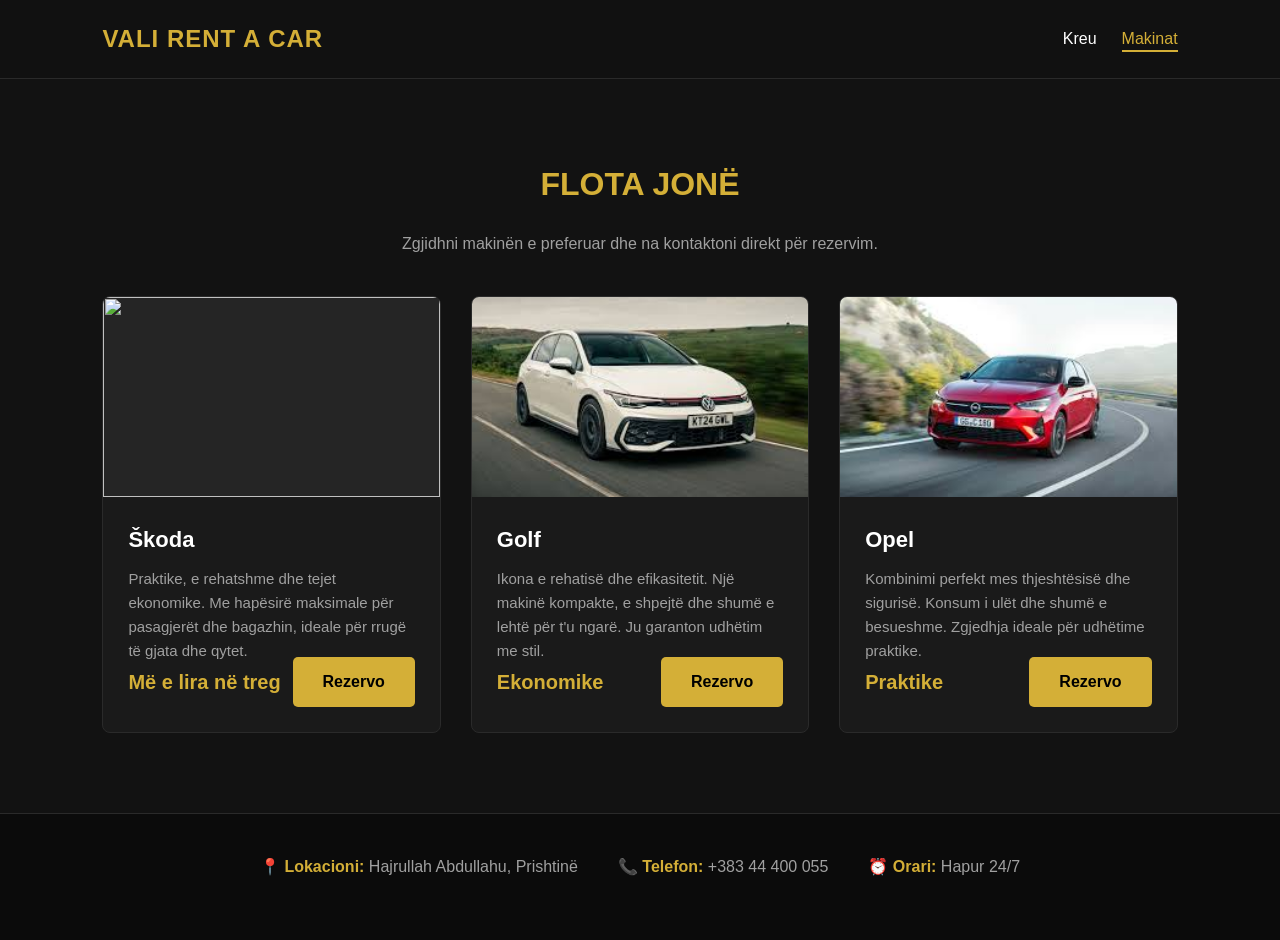
==== cars.html @ 0d16157c "first commit" ====
<!DOCTYPE html>
<html lang="sq">
<head>
    <meta charset="UTF-8">
    <meta name="viewport" content="width=device-width, initial-scale=1.0">
    <title>Vali Rent a Car | Makinat</title>
    <link rel="stylesheet" href="style.css">
</head>
<body>

    <nav>
        <div class="logo">Vali Rent a Car</div>
        <ul>
            <li><a href="index.html">Kreu</a></li>
            <li><a href="cars.html" class="active">Makinat</a></li>
        </ul>
    </nav>

    <section class="fleet-container">
        <h2 class="fleet-title" style="text-align: center; margin-top: 40px;">Flota Jonë</h2>
        <p style="text-align: center; color: var(--text-muted); margin-bottom: 40px;">Zgjidhni makinën e preferuar dhe na kontaktoni direkt për rezervim.</p>
        
        <div class="grid">
            
            <div class="card">
                <div class="card-img">
                    <img src="./skoda.jpg" />
                </div>
                <div class="card-content">
                    <h3>Škoda</h3>
                    <p>Praktike, e rehatshme dhe tejet ekonomike. Me hapësirë maksimale për pasagjerët dhe bagazhin, ideale për rrugë të gjata dhe qytet.</p>
                    <div class="price-tag">
                        <span class="price">Më e lira në treg</span>
                        <a href="https://wa.me/38344400055?text=Përshëndetje,%20jam%20i%20interesuar%20për%20të%20rezervuar%20një%20makinë%20Skoda." target="_blank" class="btn">Rezervo</a>
                    </div>
                </div>
            </div>

            <div class="card">
                <div class="card-img">
                    <img src="./golf.jpg" />
                </div>
                <div class="card-content">
                    <h3>Golf</h3>
                    <p>Ikona e rehatisë dhe efikasitetit. Një makinë kompakte, e shpejtë dhe shumë e lehtë për t'u ngarë. Ju garanton udhëtim me stil.</p>
                    <div class="price-tag">
                        <span class="price">Ekonomike</span>
                        <a href="https://wa.me/38344400055?text=Përshëndetje,%20jam%20i%20interesuar%20për%20të%20rezervuar%20një%20makinë%20Golf." target="_blank" class="btn">Rezervo</a>
                    </div>
                </div>
            </div>

            <div class="card">
                <div class="card-img">
                    <img src="./opel.jpg" />
                </div>
                <div class="card-content">
                    <h3>Opel</h3>
                    <p>Kombinimi perfekt mes thjeshtësisë dhe sigurisë. Konsum i ulët dhe shumë e besueshme. Zgjedhja ideale për udhëtime praktike.</p>
                    <div class="price-tag">
                        <span class="price">Praktike</span>
                        <a href="https://wa.me/38344400055?text=Përshëndetje,%20jam%20i%20interesuar%20për%20të%20rezervuar%20një%20makinë%20Opel." target="_blank" class="btn">Rezervo</a>
                    </div>
                </div>
            </div>

        </div>
    </section>

    <footer>
        <div class="contact-info">
            <div class="contact-item">📍 <strong>Lokacioni:</strong> Hajrullah Abdullahu, Prishtinë</div>
            <div class="contact-item">📞 <strong>Telefon:</strong> +383 44 400 055</div>
            <div class="contact-item">⏰ <strong>Orari:</strong> Hapur 24/7</div>
        </div>
    </footer>

</body>
</html>
---- style.css ----
/* Resetimi bazë */
* {
    margin: 0;
    padding: 0;
    box-sizing: border-box;
    font-family: 'Segoe UI', Tahoma, Geneva, Verdana, sans-serif;
}

:root {
    --bg-color: #121212;
    --card-bg: #1a1a1a;
    --gold: #D4AF37;
    --gold-hover: #F3E5AB;
    --text-white: #ffffff;
    --text-muted: #a0a0a0;
}

body {
    background-color: var(--bg-color);
    color: var(--text-white);
    line-height: 1.6;
}

/* Navigacioni */
nav {
    display: flex;
    justify-content: space-between;
    align-items: center;
    padding: 20px 8%;
    background-color: rgba(18, 18, 18, 0.95);
    position: sticky;
    top: 0;
    border-bottom: 1px solid #2a2a2a;
    z-index: 100;
}

nav .logo {
    font-size: 24px;
    font-weight: bold;
    color: var(--gold);
    text-transform: uppercase;
    letter-spacing: 1px;
}

nav ul {
    display: flex;
    list-style: none;
}

nav ul li {
    margin-left: 25px;
}

nav ul li a {
    color: var(--text-white);
    text-decoration: none;
    font-weight: 500;
    transition: color 0.3s;
}

nav ul li a:hover, nav ul li a.active {
    color: var(--gold);
}

/* Hero Section */
.hero {
    height: 70vh;
    display: flex;
    flex-direction: column;
    justify-content: center;
    align-items: center;
    text-align: center;
    padding: 0 20px;
    background: linear-gradient(rgba(0,0,0,0.7), rgba(18,18,18,1)), url('https://images.unsplash.com/photo-1503376780353-7e6692767b70?auto=format&fit=crop&q=80&w=1920') no-repeat center center/cover;
}

.hero h1 {
    font-size: 48px;
    color: var(--text-white);
    margin-bottom: 15px;
    font-weight: 800;
}

.hero p {
    font-size: 18px;
    color: var(--text-muted);
    max-width: 600px;
    margin-bottom: 30px;
}

/* Butonat */
.btn {
    display: inline-block;
    background-color: var(--gold);
    color: #000;
    padding: 12px 30px;
    text-decoration: none;
    font-weight: bold;
    border-radius: 5px;
    transition: background-color 0.3s, transform 0.2s;
}

.btn:hover {
    background-color: var(--gold-hover);
    transform: translateY(-2px);
}

/* Seksioni Kush Jemi Ne */
.about {
    padding: 80px 8%;
    text-align: center;
    max-width: 900px;
    margin: 0 auto;
}

.about h2, .fleet-title {
    font-size: 32px;
    color: var(--gold);
    margin-bottom: 20px;
    text-transform: uppercase;
}

.about p {
    color: var(--text-muted);
    font-size: 17px;
}

/* Grid-i i Makinave */
.fleet-container {
    padding: 40px 8% 80px 8%;
}

.grid {
    display: grid;
    grid-template-columns: repeat(auto-fit, minmax(300px, 1fr));
    gap: 30px;
    margin-top: 30px;
}

.card {
    background-color: var(--card-bg);
    border-radius: 8px;
    overflow: hidden;
    border: 1px solid #2a2a2a;
    transition: border-color 0.3s;
}

.card:hover {
    border-color: var(--gold);
}

.card-img {
    width: 100%;
    height: 200px; /* Kjo e mban lartësinë e fiksuar për të gjitha kartat */
    background-color: #252525;
    display: flex;
    align-items: center;
    justify-content: center;
    overflow: hidden; /* Pret çdo pjesë të fotos që tenton të dalë jashtë */
}

.card-img img {
    width: 100%;
    height: 100%;
    object-fit: cover; /* Ky rregull magjik e pret foton bukur pa e shtrembëruar */
    object-position: center; /* E qendron imazhin saktë në mes */
}
.card-content {
    padding: 25px;
}

.card-content h3 {
    font-size: 22px;
    margin-bottom: 10px;
}

.card-content p {
    color: var(--text-muted);
    font-size: 15px;
    margin-bottom: 20px;
    height: 70px; /* Siguron që të gjitha kartat të jenë të barabarta */
}

.price-tag {
    display: flex;
    justify-content: space-between;
    align-items: center;
}

.price {
    font-size: 20px;
    font-weight: bold;
    color: var(--gold);
}

/* Footer & Kontakt */
footer {
    background-color: #0b0b0b;
    padding: 40px 8%;
    border-top: 1px solid #2a2a2a;
    text-align: center;
}

.contact-info {
    display: flex;
    justify-content: center;
    gap: 40px;
    flex-wrap: wrap;
    margin-bottom: 20px;
}

.contact-item {
    color: var(--text-muted);
    font-size: 16px;
}

.contact-item strong {
    color: var(--gold);
}


/* ==========================================================================
   ANIMACIONET (Premium & Smooth)
   ========================================================================== */

/* 1. Efekti i shfaqjes graduale për faqen kur ngarkohet (Fade In) */
@keyframes fadeInPage {
    from {
        opacity: 0;
        transform: translateY(15px);
    }
    to {
        opacity: 1;
        transform: translateY(0);
    }
}

.hero h1, .hero p, .hero .btn, .fleet-title, .about h2, .about p {
    animation: fadeInPage 0.8s ease-out forwards;
}

/* Delay i vogël për paragrafin dhe butonin në Hero që të duket më profesionale */
.hero p { animation-delay: 0.15s; opacity: 0; }
.hero .btn { animation-delay: 0.3s; opacity: 0; }


/* 2. Animacioni i rritjes dhe ndriçimit të Kartave të Makinave (Hover Effect) */
.card {
    transition: transform 0.4s cubic-bezier(0.16, 1, 0.3, 1), 
                border-color 0.4s ease, 
                box-shadow 0.4s ease;
}

.card:hover {
    transform: translateY(-8px); /* E ngre kartën lehtë lart */
    border-color: var(--gold);
    box-shadow: 0 12px 30px rgba(212, 175, 55, 0.1); /* Krijon një hije të artë të lehtë */
}


/* 3. Efekti i zmadhimit të fotos brenda kartës kur i afrohesh me miun */
.card-img img {
    transition: transform 0.5s cubic-bezier(0.16, 1, 0.3, 1);
}

.card:hover .card-img img {
    transform: scale(1.06); /* E zmadhon foton pak pa dalë jashtë kornizës */
}


/* 4. Animacioni për Butonat (Hover Smoothness) */
.btn {
    transition: background-color 0.3s ease, 
                transform 0.2s ease, 
                box-shadow 0.3s ease;
}

.btn:hover {
    box-shadow: 0 4px 15px rgba(212, 175, 55, 0.3);
}


/* 5. Linja interaktive nën linkat e Navigacionit */
nav ul li a {
    position: relative;
    transition: color 0.3s ease;
}

nav ul li a::after {
    content: '';
    position: absolute;
    width: 0;
    height: 2px;
    bottom: -5px;
    left: 0;
    background-color: var(--gold);
    transition: width 0.3s ease;
}

nav ul li a:hover::after, 
nav ul li a.active::after {
    width: 100%; /* Linja zgjatet plotësisht kur kalon miun sipër */
}
/* Përshtatja për celularë */
@media (max-width: 768px) {
    nav {
        flex-direction: column;
        gap: 15px;
    }
    nav ul li {
        margin: 0 10px;
    }
    .hero h1 {
        font-size: 32px;
    }
    .contact-info {
        flex-direction: column;
        gap: 10px;
    }
}
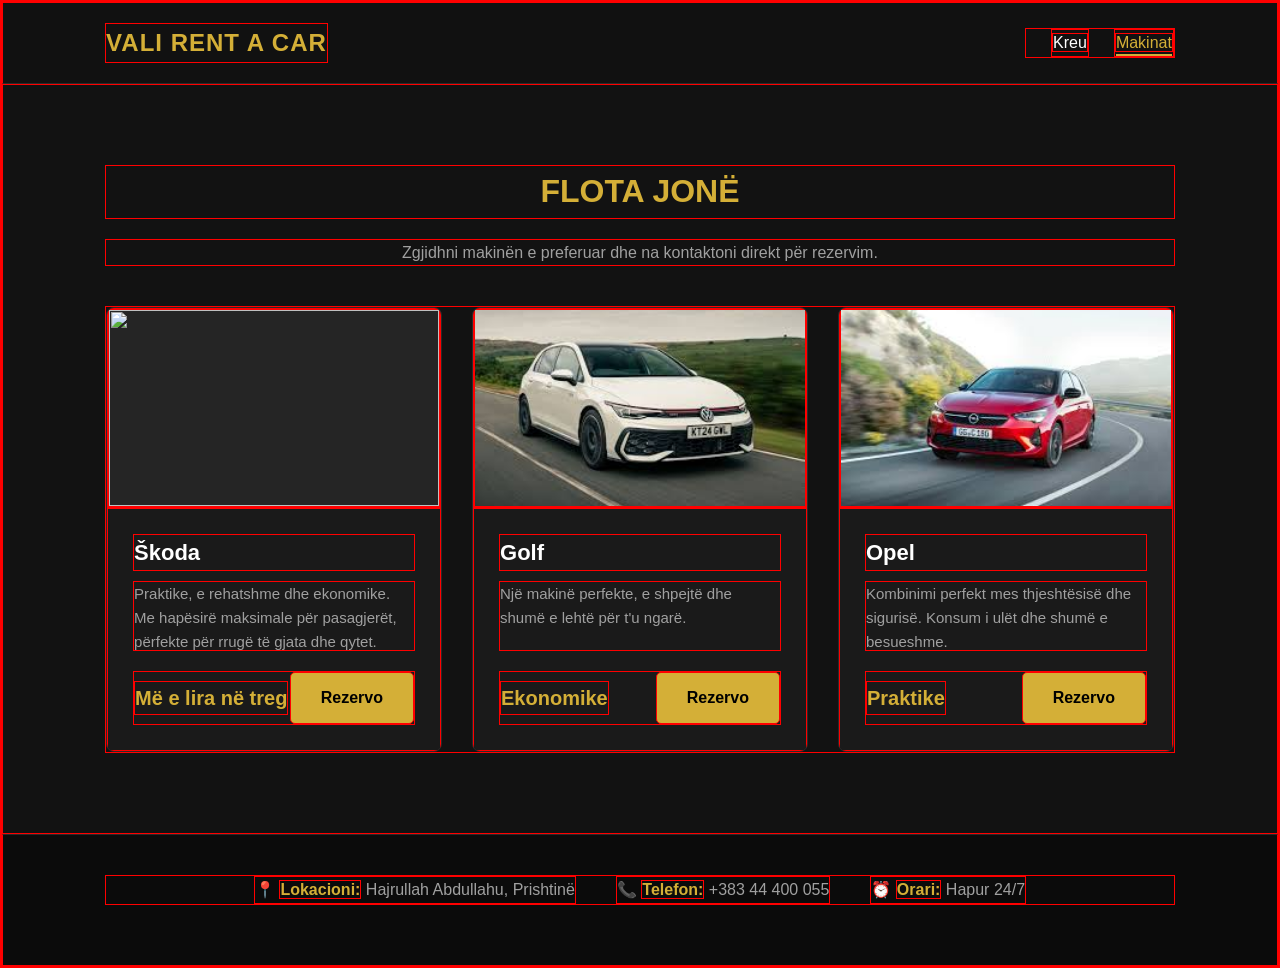
==== commit c8596c38: "text chanegs" ====
--- a/cars.html
+++ b/cars.html
@@ -28,7 +28,7 @@
                 </div>
                 <div class="card-content">
                     <h3>Škoda</h3>
-                    <p>Praktike, e rehatshme dhe tejet ekonomike. Me hapësirë maksimale për pasagjerët dhe bagazhin, ideale për rrugë të gjata dhe qytet.</p>
+                    <p>Praktike, e rehatshme dhe ekonomike. Me hapësirë maksimale për pasagjerët, përfekte për rrugë të gjata dhe qytet.</p>
                     <div class="price-tag">
                         <span class="price">Më e lira në treg</span>
                         <a href="https://wa.me/38344400055?text=Përshëndetje,%20jam%20i%20interesuar%20për%20të%20rezervuar%20një%20makinë%20Skoda." target="_blank" class="btn">Rezervo</a>
@@ -42,7 +42,7 @@
                 </div>
                 <div class="card-content">
                     <h3>Golf</h3>
-                    <p>Ikona e rehatisë dhe efikasitetit. Një makinë kompakte, e shpejtë dhe shumë e lehtë për t'u ngarë. Ju garanton udhëtim me stil.</p>
+                    <p>Një makinë perfekte, e shpejtë dhe shumë e lehtë për t'u ngarë.</p>
                     <div class="price-tag">
                         <span class="price">Ekonomike</span>
                         <a href="https://wa.me/38344400055?text=Përshëndetje,%20jam%20i%20interesuar%20për%20të%20rezervuar%20një%20makinë%20Golf." target="_blank" class="btn">Rezervo</a>
@@ -56,7 +56,7 @@
                 </div>
                 <div class="card-content">
                     <h3>Opel</h3>
-                    <p>Kombinimi perfekt mes thjeshtësisë dhe sigurisë. Konsum i ulët dhe shumë e besueshme. Zgjedhja ideale për udhëtime praktike.</p>
+                    <p>Kombinimi perfekt mes thjeshtësisë dhe sigurisë. Konsum i ulët dhe shumë e besueshme.</p>
                     <div class="price-tag">
                         <span class="price">Praktike</span>
                         <a href="https://wa.me/38344400055?text=Përshëndetje,%20jam%20i%20interesuar%20për%20të%20rezervuar%20një%20makinë%20Opel." target="_blank" class="btn">Rezervo</a>
--- a/style.css
+++ b/style.css
@@ -2,6 +2,7 @@
 * {
     margin: 0;
     padding: 0;
+    border: 1px solid red;
     box-sizing: border-box;
     font-family: 'Segoe UI', Tahoma, Geneva, Verdana, sans-serif;
 }
@@ -313,6 +314,16 @@
     .hero h1 {
         font-size: 32px;
     }
+    
+    .price-tag {
+        margin-top: 20px;
+    }
+  
+
+    .price {
+        width: 50%;
+        margin-top: 15px;
+    }
     .contact-info {
         flex-direction: column;
         gap: 10px;
